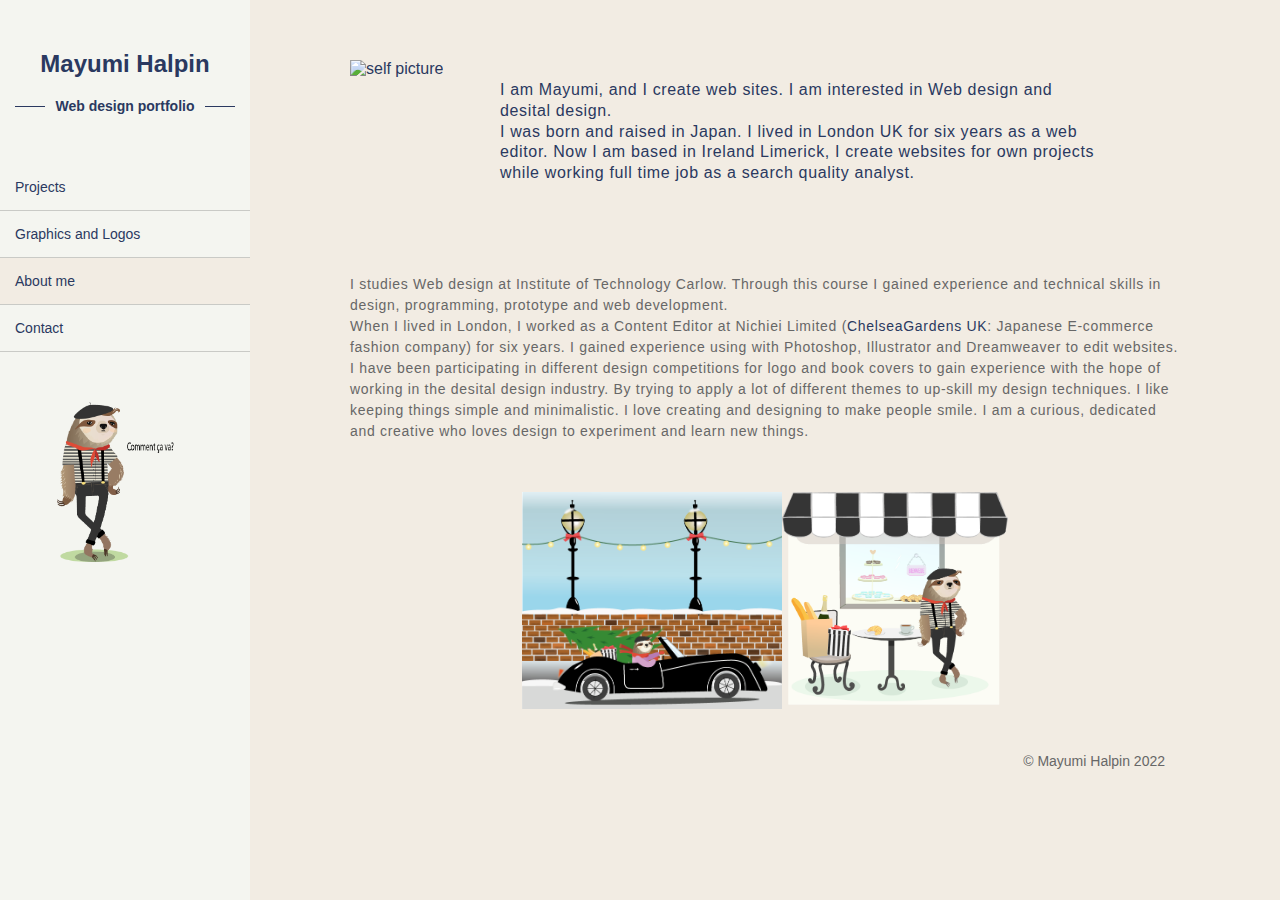
==== about.html @ 524347bd "First commit to upload to github" ====
<!DOCTYPE html>
<html lang="en">
<head>
    <meta charset="UTF-8">
    <meta http-equiv="X-UA-Compatible" content="IE=edge">
    <meta name="viewport" content="width=device-width, initial-scale=1.0">
    <title>Mayumi Halpin</title>
    <script src="https://kit.fontawesome.com/ec8f7abec1.js" crossorigin="anonymous"></script>
    <link href="style.css" rel="stylesheet" type="text/css"> 
</head>


<body> 
    <div class="wrapper">
        <div class="sidebar">
            <h2><a href="index.html">Mayumi Halpin</a></h2>
            <h4>Web design portfolio</h4>
            <ul>
                <li><a href="index.html"><i class="fa-solid fa-diagram-project"></i>Projects</a></li>
                <li><a href="graphics.html"><i class="fa-solid fa-palette"></i>Graphics and Logos</a></li>
                <li class="selectedPage"><a href="about.html"><i class="fa-solid iconON fa-face-smile"></i>About me</a></li>
                <li><a href="contact.html"><i class="fa-solid fa-envelope"></i>Contact</a></li>
            </ul>

            <div class="sloth_logo">
                <img src="img/frenchsloth_whitebackground.png" alt="Sloth Logo">
            </div>

            <div class="social_media">
                <a href="https://www.linkedin.com/in/mayumi-halpin-7441b6176/" target="_blank"><i class="fa-brands fa-linkedin"></i></a>
            </div>
        </div>
        
        <div class="main_content">
            <div class="header_about">
                <img src="img/self_photo.png" alt="self picture">
                <p>I am Mayumi, and I create web sites. I am interested in Web design and desital design.<br> 
                    I was born and raised in Japan. I lived in London UK for six years as a web editor. Now I am based in Ireland Limerick, I create websites for own projects while working full time job as a search quality analyst.</p>
            </div>

            <div class="paragragh_about">
                <p>I studies Web design at Institute of Technology Carlow. Through this course I gained experience and technical skills in design, programming, prototype and web development. <br>
                    When I lived in London, I worked as a Content Editor at Nichiei Limited (<a href="https://www.rakuten.ne.jp/gold/chgardens/" target="_blank">ChelseaGardens UK</a>: Japanese E-commerce fashion company) for six years. I gained experience using with Photoshop, Illustrator and Dreamweaver to edit websites.<br>
                    I have been participating in different design competitions for logo and book covers to gain experience with the hope of working in the desital design industry. By trying to apply a lot of different themes to up-skill my design techniques. 
                    I like keeping things simple and minimalistic. I love creating and designing to make people smile. I am a curious, dedicated and creative who loves design to experiment and learn new things.
                </p>
            </div>

            <div class="img_sloth_about">
                <ul>
                    <li><img src="img/sloth_car.png" alt="img of sloth in the car" width="260" height="auto" ></li>
                    <li><img src="img/sloth_cafe.png" alt="img of sloth in the cafe" width="auto" height="213" class="img_spaceLeft"></li>
                 </ul>
            </div>

        <footer class="footer_about">
            © Mayumi Halpin 2022
        </footer>    
        </div>
            
    </div>


</body>

</html>
---- style.css ----
* {
  margin: 0;
  padding: 0;
  font-family: sans-serif;
  box-sizing: border-box;
  list-style: none;
  text-decoration: none;
  color: #2a3960;
}

body {
  background: #f2ece3;
}

.wrapper {
  display: flex;
  position: relative;
}

.wrapper .sidebar {
  position: fixed;
  width: 250px;
  height:100%;
  background-color: #f4f5f0;
  padding: 30px 0;
}

.wrapper .sidebar h2 {
  text-align: center;
  margin-top: 20px;
  margin-bottom: 20px;
}

.wrapper .sidebar h4 {
  text-align: center;
  margin-bottom: 50px;
  position: relative;
  font-size: 14px;
}

h4:before {
  content: "";
  display: block;
  width: 30px;
  height: 1px;
  background: #2a3960;
  position: absolute;
  left: 15px;
  top: 8px;
}

h4:after {
  content: "";
  display: block;
  width: 30px;
  height: 1px;
  background: #2a3960;
  position: absolute;
  right: 15px;
  top: 8px;
}

.wrapper .sidebar ul li {
  padding: 15px 0 15px 15px;
  border-bottom: 1px solid #c9cac6;
  font-size: 14px;
}

.wrapper .sidebar ul li a .fa-solid {
  width: 40px; /* space between logo and text */
}

.wrapper .sidebar ul li:hover {
  background-color: #f2ece3;
  font-weight: bold;
}

.wrapper .sidebar ul li:hover .fa-solid  {
  color: #f56495;
}

.selectedPage{
  background-color: #f2ece3;
}

.iconON {
  color: #f56495;
}

.wrapper .sidebar .social_media {
  position: absolute;
  bottom: 0;
  padding-left: 15px;
  padding-bottom: 20px;
} 

.sloth_logo img {
  width: auto;
  height: 160px;
  margin-top: 50px;
  margin-left: 57px;
}

/* main content */

.wrapper .main_content {
  padding-left: 250px; /* to make no space on the left */
}

.hello {
  font-size: 26px;
  color: #f56495;
  margin-top: 100px;
}

.wrapper .main_content .header p {
  margin: 50px 100px 50px 100px;
 /* background-color: antiquewhite; */
  max-width: 700px;
  font-size: 16px;
  letter-spacing: .04em;
  line-height: 1.3;
  color: #676767;
}

.wrapper .main_content .header .header_graphic_contact {
  margin-top: 100px
}  

.web_info {
  font-size: 18px;
  font-weight: bold;
  border-bottom: 2px solid #c9cac6;
  padding-top: 10px;
}

.web_info_s {
  font-size: 18px;
  font-weight: bold;
  border-bottom: 2px solid #c9cac6;
  padding-top: 0; 
}

.space_mid {
  padding-top: 10px;
}

.wrapper .main_content .project_info {
  margin: 50px 100px;
  padding-bottom: 50px;
  /* background-color: rgb(201, 188, 170); */
  font-size: 14px;
}

.wrapper .main_content .paragragh {
  border-left: 3px solid #c9cac6;
  margin: 5px 10px 30px 10px;
  padding-left: 10px;
  max-width: 600px;
  color: #676767;
}

.wrapper .main_content .goto_website {
  font-size: 15px;
  font-weight: bold;
  padding-bottom: 10px;
}

.wrapper .main_content .goto_website:hover {
  font-size: 16px;
  text-decoration: underline 1px;
}

.space_top {
  padding-top: 50px;
}

.small_title {
  font-size: small;
}

.wrapper .main_content .img_photo img {
  margin-left: 10px;
  margin-bottom: 60px;
}

.wrapper .main_content .img_photo img:hover {
  opacity: 70%;
}

.wrapper .main_content .second_container {
  margin-left: 50px;
  letter-spacing: .03em;
  line-height: 1.2;
}


/* About */

.main_content .header_about img {
  position: absolute;
  height: 150px;
  width: auto;
  margin: 10px 30px 50px 100px;
}

.main_content .header_about p {
  margin: 50px 100px 50px 250px;
  max-width: 600px;
  font-size: 16px;
  /*background-color: aquamarine; */
  padding-top: 30px;
  letter-spacing: .04em;
  line-height: 1.3;
}

.main_content .paragragh_about p {
  margin: 40px 100px;
  max-width: 900px;
  padding-top: 40px;
  font-size: 14px;
  color: #676767;
  letter-spacing: .05em;
  line-height: 1.5;
}

.wrapper .main_content .img_photo_graphics {
  margin-left: 10px;
  margin-bottom: 60px;
}

.wrapper .main_content .img_sloth_about {
  margin: 50px 100px 20px 100px;
}

.img_sloth_about ul {
  display: flex;
  justify-content: center;
}

/* contact form */

form {
  width: 500px;
  position: absolute;
  top: 350px;
  left: 50%;
  transform: translate(-50%, -50%);
  
  padding: 30px 40px;
  margin: 50px 100px;
 }

label { 
  width: 90px;
  text-align: right;
  font-size: 15px;
  color: #000;
 }
 
input {
  width: 300px;
  font-size: 15px;
  background-color: #e9e9e9;
  box-sizing: border-box;
  margin-bottom: 20px;
  border: 1px solid #999;
 }
 
textarea {
  width: 390px;
  height: 50px;
  font-size: 15px;
  background-color: #e9e9e9;
  box-sizing: content-box;
  margin-top: 10px;
  margin-bottom: 15px;
  border: 1px solid #999;
 }
 
input:focus, textarea:focus {
  border-color: #000;
  outline: none;
 }
 
button {
  float: left;
  width: 100px;
  font-size: 15px;
  background-color: #676767;
  border: 1px solid #696969;
  color: #fff;
 }
 
button:hover {
  background-color: #f56495;
  border: 1px solid #f56495;
  cursor: pointer;
 }

form label  {
  padding-right: 10px;
 }

.lavelname {
  padding-right: 12px;
 }

 .email_style {
  text-decoration: underline 1px ;
 }

/*.email {
  position: absolute;
  transform: translate(-50%, -50%);
  margin-top: 400px;
  margin-left: 300px;
}*/

.leopard_logo img {
  width: auto;
  height: 160px;
  float: right;
  margin-right: 100px;
  margin-top: 270px;
}

/* footer */

.footer {
  float: right;
  margin-right: 100px;
  margin-bottom: 20px;
  color: #676767;
  font-size: 14px;
}

.footer_about {
  float: right;
  margin-right: 115px;
  margin-top: 20px;
  color: #676767;
  font-size: 14px;
}

.footer_cntact {
  margin-top: 410px;
  float: right;
  margin-right: 10px;
  color: #676767;
  font-size: 14px;
}
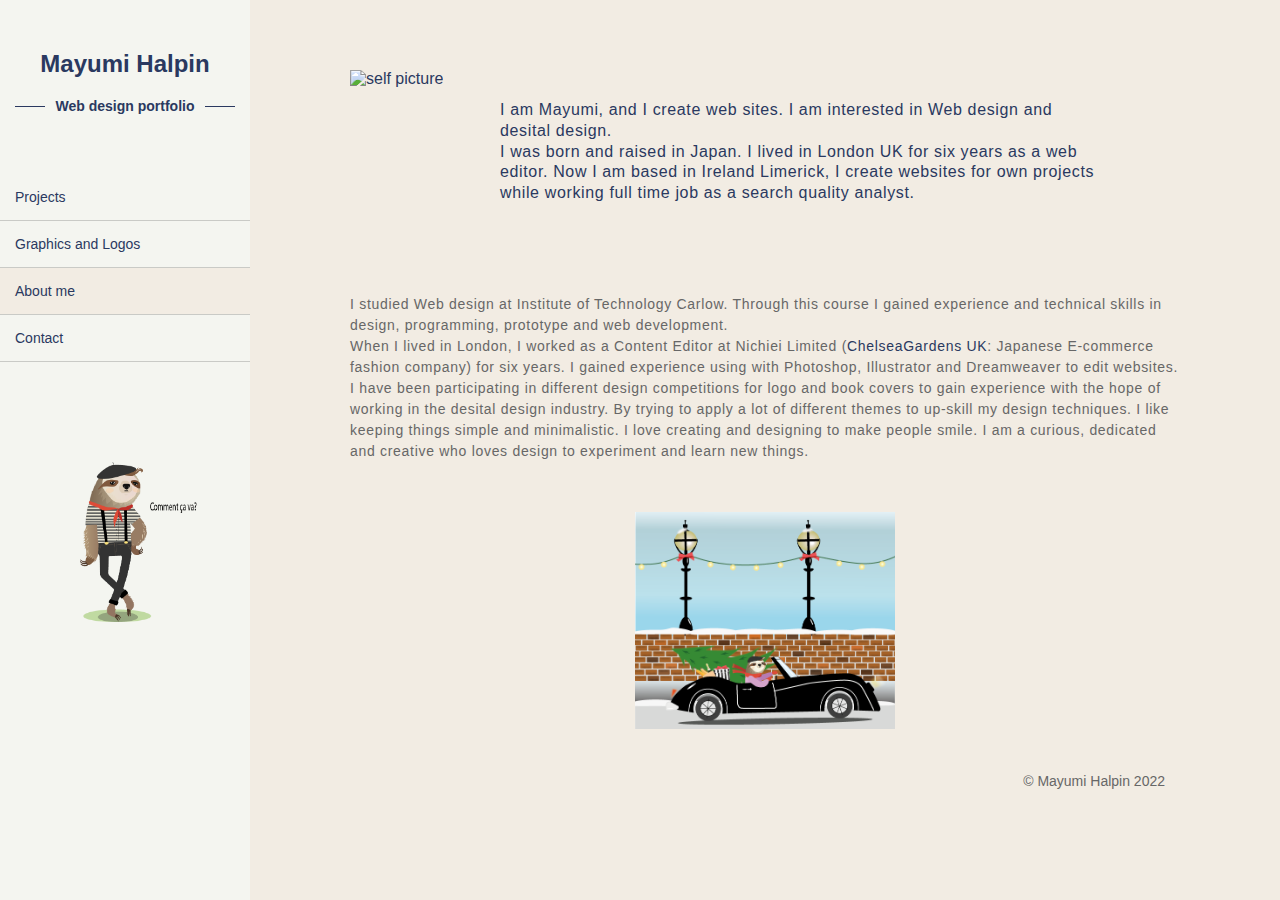
==== commit 3dfca524: "Updated URLs and new mobile view." ====
--- a/about.html
+++ b/about.html
@@ -15,20 +15,31 @@
         <div class="sidebar">
             <h2><a href="index.html">Mayumi Halpin</a></h2>
             <h4>Web design portfolio</h4>
-            <ul>
-                <li><a href="index.html"><i class="fa-solid fa-diagram-project"></i>Projects</a></li>
-                <li><a href="graphics.html"><i class="fa-solid fa-palette"></i>Graphics and Logos</a></li>
-                <li class="selectedPage"><a href="about.html"><i class="fa-solid iconON fa-face-smile"></i>About me</a></li>
-                <li><a href="contact.html"><i class="fa-solid fa-envelope"></i>Contact</a></li>
-            </ul>
+            
+            <nav>
+                <ul>
+                    <label for="toggle">&#9776</label>
+                    <input type="checkbox" id="toggle">
 
-            <div class="sloth_logo">
-                <img src="img/frenchsloth_whitebackground.png" alt="Sloth Logo">
-            </div>
+                    <div class="menu">
+                        <li><a href="index.html"><i class="fa-solid fa-diagram-project"></i>Projects</a></li>
+                        <li><a href="graphics.html"><i class="fa-solid fa-palette"></i>Graphics and Logos</a></li>
+                        <li class="selectedPage"><a href="about.html"><i class="fa-solid iconON fa-face-smile"></i>About me</a></li>
+                        <li><a href="contact.html"><i class="fa-solid fa-envelope"></i>Contact</a></li>
+                
+            
 
-            <div class="social_media">
-                <a href="https://www.linkedin.com/in/mayumi-halpin-7441b6176/" target="_blank"><i class="fa-brands fa-linkedin"></i></a>
-            </div>
+                        <div class="sloth_logo">
+                            <img src="img/frenchsloth_whitebackground.png" alt="Sloth Logo" width="150px">
+                        </div>
+            
+                        <div class="social_media">
+                            <a href="https://www.linkedin.com/in/mayumi-halpin-7441b6176/" target="_blank"><i class="fa-brands fa-linkedin"></i></a>
+                        </div>
+
+                    </div>
+                </ul>
+            </nav>
         </div>
         
         <div class="main_content">
@@ -39,7 +50,7 @@
             </div>
 
             <div class="paragragh_about">
-                <p>I studies Web design at Institute of Technology Carlow. Through this course I gained experience and technical skills in design, programming, prototype and web development. <br>
+                <p>I studied Web design at Institute of Technology Carlow. Through this course I gained experience and technical skills in design, programming, prototype and web development. <br>
                     When I lived in London, I worked as a Content Editor at Nichiei Limited (<a href="https://www.rakuten.ne.jp/gold/chgardens/" target="_blank">ChelseaGardens UK</a>: Japanese E-commerce fashion company) for six years. I gained experience using with Photoshop, Illustrator and Dreamweaver to edit websites.<br>
                     I have been participating in different design competitions for logo and book covers to gain experience with the hope of working in the desital design industry. By trying to apply a lot of different themes to up-skill my design techniques. 
                     I like keeping things simple and minimalistic. I love creating and designing to make people smile. I am a curious, dedicated and creative who loves design to experiment and learn new things.
@@ -49,7 +60,7 @@
             <div class="img_sloth_about">
                 <ul>
                     <li><img src="img/sloth_car.png" alt="img of sloth in the car" width="260" height="auto" ></li>
-                    <li><img src="img/sloth_cafe.png" alt="img of sloth in the cafe" width="auto" height="213" class="img_spaceLeft"></li>
+                    <!-- <li><img src="img/sloth_cafe.png" alt="img of sloth in the cafe" width="auto" height="213" class="img_spaceLeft"></li> -->
                  </ul>
             </div>
 
--- a/style.css
+++ b/style.css
@@ -12,28 +12,13 @@
   background: #f2ece3;
 }
 
-.wrapper {
-  display: flex;
-  position: relative;
-}
+/* sidebar */
 
 .wrapper .sidebar {
-  position: fixed;
-  width: 250px;
-  height:100%;
   background-color: #f4f5f0;
-  padding: 30px 0;
-}
-
-.wrapper .sidebar h2 {
-  text-align: center;
-  margin-top: 20px;
-  margin-bottom: 20px;
 }
 
 .wrapper .sidebar h4 {
-  text-align: center;
-  margin-bottom: 50px;
   position: relative;
   font-size: 14px;
 }
@@ -45,7 +30,6 @@
   height: 1px;
   background: #2a3960;
   position: absolute;
-  left: 15px;
   top: 8px;
 }
 
@@ -56,12 +40,21 @@
   height: 1px;
   background: #2a3960;
   position: absolute;
-  right: 15px;
   top: 8px;
 }
 
+
+#toggle {
+  display: none;
+}
+
+nav label {
+  color: #2a3960;
+  font-size: 30px;
+  display: none;
+}
+
 .wrapper .sidebar ul li {
-  padding: 15px 0 15px 15px;
   border-bottom: 1px solid #c9cac6;
   font-size: 14px;
 }
@@ -89,81 +82,42 @@
 
 .wrapper .sidebar .social_media {
   position: absolute;
-  bottom: 0;
-  padding-left: 15px;
-  padding-bottom: 20px;
 } 
 
-.sloth_logo img {
-  width: auto;
-  height: 160px;
-  margin-top: 50px;
-  margin-left: 57px;
-}
-
 /* main content */
-
-.wrapper .main_content {
-  padding-left: 250px; /* to make no space on the left */
-}
 
 .hello {
   font-size: 26px;
   color: #f56495;
-  margin-top: 100px;
 }
 
 .wrapper .main_content .header p {
-  margin: 50px 100px 50px 100px;
- /* background-color: antiquewhite; */
-  max-width: 700px;
   font-size: 16px;
   letter-spacing: .04em;
   line-height: 1.3;
   color: #676767;
 }
 
-.wrapper .main_content .header .header_graphic_contact {
-  margin-top: 100px
-}  
-
-.web_info {
+.wrapper .main_content .project_info {
+  font-size: 14px;
+} 
+
+.title_underline {
   font-size: 18px;
   font-weight: bold;
   border-bottom: 2px solid #c9cac6;
   padding-top: 10px;
 }
 
-.web_info_s {
-  font-size: 18px;
-  font-weight: bold;
-  border-bottom: 2px solid #c9cac6;
-  padding-top: 0; 
-}
-
-.space_mid {
-  padding-top: 10px;
-}
-
-.wrapper .main_content .project_info {
-  margin: 50px 100px;
-  padding-bottom: 50px;
-  /* background-color: rgb(201, 188, 170); */
-  font-size: 14px;
-}
-
+/* affect index and graphic */
 .wrapper .main_content .paragragh {
   border-left: 3px solid #c9cac6;
-  margin: 5px 10px 30px 10px;
-  padding-left: 10px;
-  max-width: 600px;
   color: #676767;
 }
 
 .wrapper .main_content .goto_website {
   font-size: 15px;
   font-weight: bold;
-  padding-bottom: 10px;
 }
 
 .wrapper .main_content .goto_website:hover {
@@ -171,25 +125,20 @@
   text-decoration: underline 1px;
 }
 
-.space_top {
-  padding-top: 50px;
-}
-
 .small_title {
   font-size: small;
 }
 
-.wrapper .main_content .img_photo img {
-  margin-left: 10px;
-  margin-bottom: 60px;
-}
-
-.wrapper .main_content .img_photo img:hover {
+.wrapper .main_content .goto_website {
+  padding-bottom: 10px;
+}
+
+
+.wrapper .main_content .img_graphicsLogo img:hover {
   opacity: 70%;
 }
 
 .wrapper .main_content .second_container {
-  margin-left: 50px;
   letter-spacing: .03em;
   line-height: 1.2;
 }
@@ -197,38 +146,26 @@
 
 /* About */
 
+
 .main_content .header_about img {
-  position: absolute;
   height: 150px;
   width: auto;
-  margin: 10px 30px 50px 100px;
 }
 
 .main_content .header_about p {
-  margin: 50px 100px 50px 250px;
-  max-width: 600px;
   font-size: 16px;
   /*background-color: aquamarine; */
-  padding-top: 30px;
   letter-spacing: .04em;
   line-height: 1.3;
 }
 
 .main_content .paragragh_about p {
-  margin: 40px 100px;
-  max-width: 900px;
-  padding-top: 40px;
   font-size: 14px;
   color: #676767;
   letter-spacing: .05em;
   line-height: 1.5;
 }
 
-.wrapper .main_content .img_photo_graphics {
-  margin-left: 10px;
-  margin-bottom: 60px;
-}
-
 .wrapper .main_content .img_sloth_about {
   margin: 50px 100px 20px 100px;
 }
@@ -236,19 +173,15 @@
 .img_sloth_about ul {
   display: flex;
   justify-content: center;
+  gap: 30px;
 }
 
 /* contact form */
 
 form {
-  width: 500px;
   position: absolute;
-  top: 350px;
   left: 50%;
   transform: translate(-50%, -50%);
-  
-  padding: 30px 40px;
-  margin: 50px 100px;
  }
 
 label { 
@@ -268,7 +201,7 @@
  }
  
 textarea {
-  width: 390px;
+  width: 300px;
   height: 50px;
   font-size: 15px;
   background-color: #e9e9e9;
@@ -319,10 +252,10 @@
 
 .leopard_logo img {
   width: auto;
-  height: 160px;
+  height: 130px;
   float: right;
   margin-right: 100px;
-  margin-top: 270px;
+  margin-top: 300px;
 }
 
 /* footer */
@@ -351,3 +284,312 @@
   font-size: 14px;
 }
 
+
+/* Mobile screen view */
+
+@media only screen and (max-width: 950px) { 
+
+  .wrapper .sidebar {
+    height: auto;
+    width: 100%;
+    padding-top: 20px;
+    padding-bottom: 20px;
+  }
+
+  .wrapper .sidebar h2 {
+    margin-left: 35px;
+    padding-bottom: 10px;
+  }
+  
+  .wrapper .sidebar h4 {
+    margin-left: 50px;
+    position: relative;
+  }
+  
+  h4:before {
+    left: -40px;
+  }
+  
+  h4:after {
+    left: 150px;
+  }
+  
+  nav label {   
+    display: block;
+    cursor: pointer;
+    float: right;
+    padding-right: 20px;
+    top: unset;
+    margin-top: -45px;
+  }
+
+  nav a {
+    display: block;
+    width: 180px;
+    margin: auto;
+  }
+
+  .wrapper .sidebar ul li {
+    padding: 15px 0px 15px 0px;
+  }
+
+
+  .wrapper .sidebar ul .menu {
+    margin-top: 20px;
+    position: relative;
+    z-index: +1;
+  }
+
+  #toggle {
+    display: none;
+  }
+
+  #toggle:checked + .menu {
+    height: auto;
+    display: block;
+  }   
+
+  .menu {
+    display: none;
+    width: 100%;
+    position: absolute;
+    background-color: #f4f5f0;
+    border-style: groove;
+  } 
+
+  .sloth_logo img {
+    width: auto;
+    height: 100px;
+    margin: 15px 0px 15px 200px;
+  }
+
+  .wrapper .sidebar .social_media {
+    bottom: 0;
+    padding-left: 95px;
+    padding-bottom: 15px;
+  }
+
+
+
+/* main content mob */
+
+  .wrapper .main_content {
+    margin: 40px 15px
+  }
+
+  .wrapper .main_content .project_info {
+    margin: 20px 10px;
+    padding-bottom: 30px;
+    /* background-color: rgb(201, 188, 170); */
+    font-size: 14px;
+  }
+
+  .wrapper .main_content .paragragh {
+    margin: 10px 15px;
+    padding-left: 5px;
+  }
+
+  .space_top {
+    padding-top: 20px;
+  }
+
+  .wrapper .main_content .img_graphicsLogo img {
+    margin-bottom: 30px;
+  }  
+  
+  
+  /* About m */
+
+  
+  .main_content .header_about img {
+    margin: 15px;
+    float: left;
+  }
+  
+  .main_content .header_about p {
+    margin: 20px 5px 30px 5px;
+    /*background-color: aquamarine; */
+  }
+
+
+  /* contact form */
+
+  form {
+    top: 400px;
+  }
+
+}
+
+
+/* Large screen view (desktop size) */
+
+@media only screen and (min-width: 951px) { 
+
+  .wrapper {
+    display: flex;
+    position: relative;
+  }
+
+  .wrapper .sidebar {
+    position: fixed;
+    width: 250px;
+    height:100%;
+    background-color: #f4f5f0;
+  }
+  
+  .wrapper .sidebar h2 {
+    text-align: center;
+    margin-top: 50px;
+    margin-bottom: 20px;
+  }
+  
+  .wrapper .sidebar h4 {
+    text-align: center;
+    margin-bottom: 50px;
+    position: relative;
+  }
+
+  
+  h4:before {
+    left: 15px;
+  }
+  
+  h4:after {
+    right: 15px;
+  }
+  
+  .wrapper .sidebar ul .menu {
+    padding-top: 10px;
+  }
+  
+  #toggle {
+    display: none;
+  }
+  
+  nav label {
+    color: #2a3960;
+    font-size: 30px;
+    display: none;
+  }
+  
+  .wrapper .sidebar ul li {
+    padding: 15px 0 15px 15px;
+  }
+  
+  .wrapper .sidebar ul li a .fa-solid {
+    width: 40px; /* space between logo and text */
+  }
+  
+  .wrapper .sidebar ul li:hover {
+    background-color: #f2ece3;
+    font-weight: bold;
+  }
+  
+  .wrapper .sidebar ul li:hover .fa-solid  {
+    color: #f56495;
+  }
+  
+  .selectedPage{
+    background-color: #f2ece3;
+  }
+  
+  .iconON {
+    color: #f56495;
+  }
+  
+  .wrapper .sidebar .social_media {
+    bottom: 0;
+    padding-left: 15px;
+    padding-bottom: 20px;
+  } 
+  
+  .sloth_logo img {
+    width: auto;
+    height: 160px;
+    margin-top: 100px;
+    margin-left: 80px;
+  }
+
+  /* main content L */
+
+  .wrapper .main_content {
+    padding-left: 250px; /* to make no space on the left */
+    /* main content is centered */ 
+    display: block;
+    margin-left: auto;
+    margin-right: auto
+  }
+
+  .wrapper .main_content .header p {
+    margin: 50px 100px 50px 100px;
+   /* background-color: antiquewhite; */
+    max-width: 700px;
+  }
+  
+  .wrapper .main_content .header .header_graphic_contact {
+    margin-top: 100px
+  } 
+
+  .wrapper .main_content .project_info {
+    margin: 50px 100px;
+    padding-bottom: 50px;
+  }
+
+  .wrapper .main_content .paragragh {
+    margin: 5px 10px 30px 10px;
+    padding-left: 10px;
+    max-width: 600px;
+  }
+
+  .space_mid {
+    padding-top: 10px;
+  }
+
+  .space_top {
+    padding-top: 50px;
+  }
+
+  .wrapper .main_content .second_container {
+    margin-left: 50px;
+  }
+
+  .wrapper .main_content .img_graphicsLogo img {
+    margin-left: 10px;
+    margin-bottom: 60px;
+  }
+
+
+  /* About */
+
+.main_content .header_about {
+  padding-top: 20px;
+}
+
+.main_content .header_about img {
+  position: absolute;
+  margin: 50px 30px 50px 100px;
+  z-index: -1;
+}
+
+.main_content .header_about p {
+  margin: 50px 100px 50px 250px;
+  max-width: 600px;
+  /*background-color: aquamarine; */
+  padding-top: 30px;
+}
+
+.main_content .paragragh_about p {
+  margin: 40px 100px;
+  max-width: 900px;
+  padding-top: 40px;
+}
+
+  /* contact form */
+
+  form {
+    top: 300px;
+    padding: 30px 40px;
+    margin: 50px 100px;
+  }
+
+}
